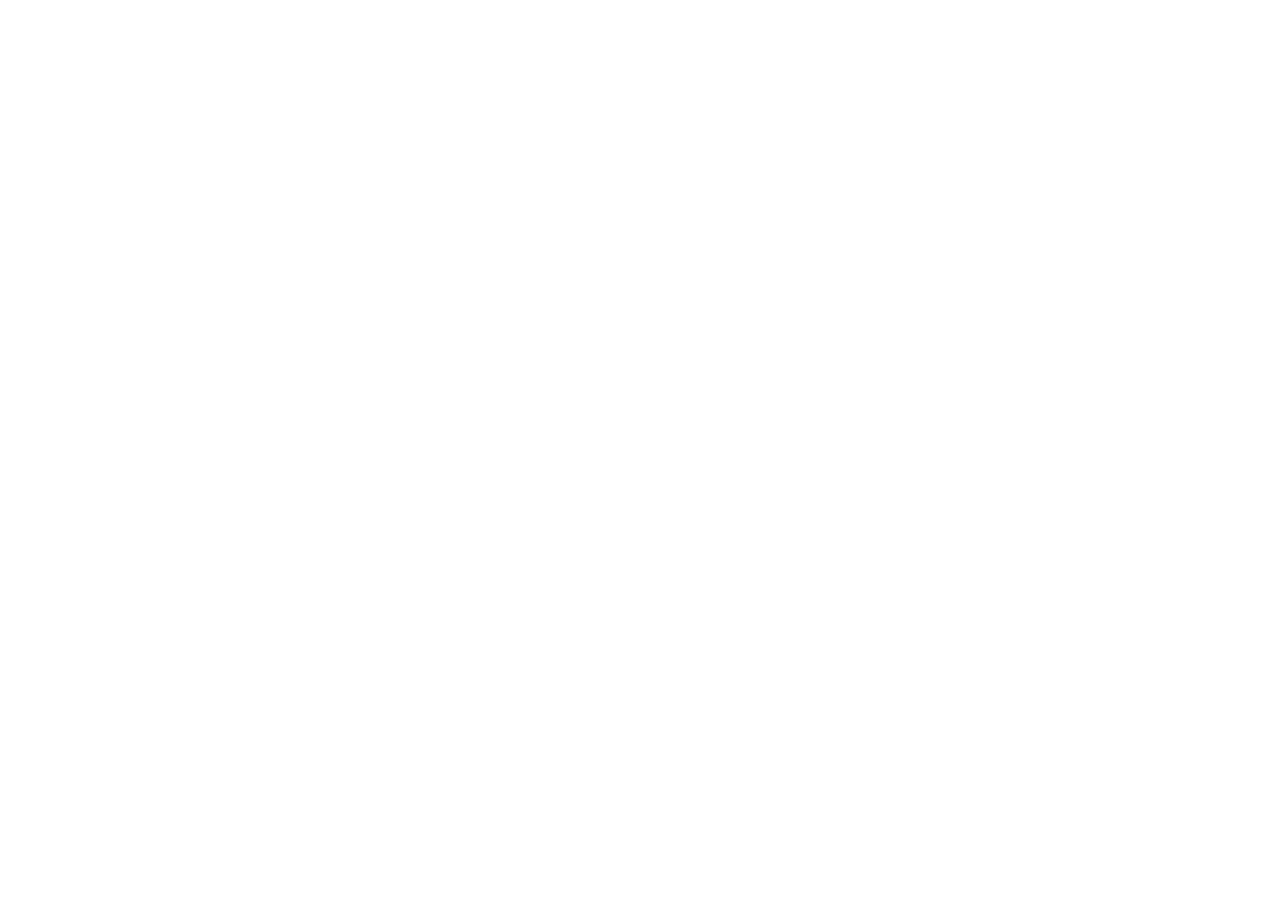
==== index.html @ 189cbc8e "image and fontawesome done" ====
<!DOCTYPE html>
<html lang="en">

<head>
    <meta charset="UTF-8">
    <meta http-equiv="X-UA-Compatible" content="IE=edge">
    <meta name="viewport" content="width=device-width, initial-scale=1.0">
    <title>Wrold Cup 2022</title>
    <link rel="shortcut icon" href="Images/football.png" type="image/x-icon">
    <link rel="stylesheet" href="style.css">
    <script src="https://kit.fontawesome.com/a957f541a7.js" crossorigin="anonymous"></script>

</head>

<body>
    <header>

    </header>

    <main>

    </main>
    <footer>

    </footer>
</body>

</html>
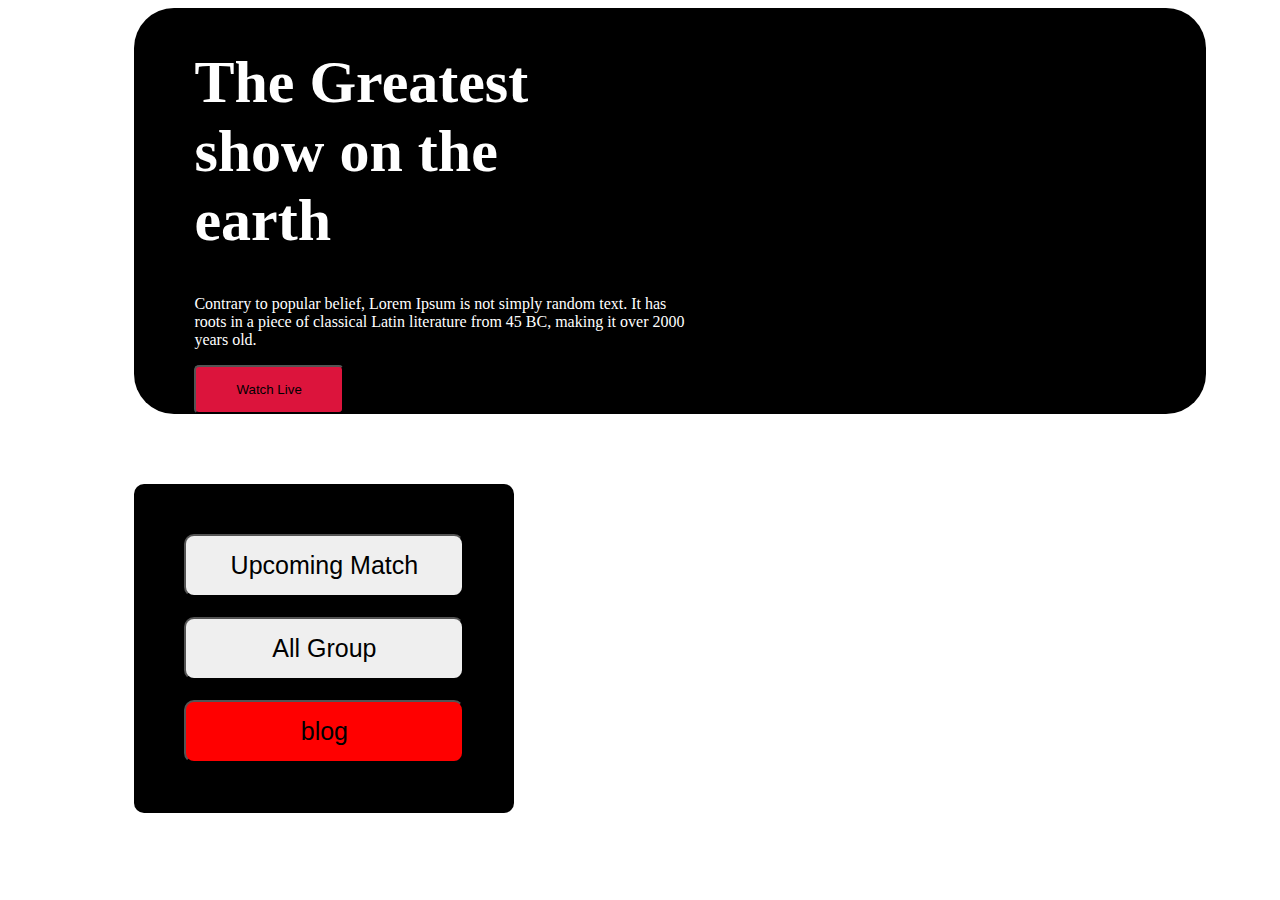
==== commit 102586ca: "left button add compileted" ====
--- a/index.html
+++ b/index.html
@@ -13,12 +13,27 @@
 </head>
 
 <body>
-    <header>
-
+    <header class="container">
+        <div class="half-width">
+            <h1 class="text-width">The Greatest <br>
+                show on the <br>
+                earth</h1>
+            <p>Contrary to popular belief, Lorem Ipsum is not simply
+                random text. It has roots in a piece of classical Latin literature
+                from 45 BC, making it over 2000 years old.</p>
+            <button class="button">Watch Live <i class="fa-solid fa-arrow-right"></i></button>
+        </div>
+        <div class="half-width">
+            <img src="images/Banner Image.png" alt="">
+        </div>
     </header>
 
     <main>
-
+        <div class="left-button">
+            <button class="button-left">Upcoming Match</button>
+            <button class="button-left">All Group</button>
+            <button class="button-left others">blog</button>
+        </div>
     </main>
     <footer>
 
--- a/style.css
+++ b/style.css
@@ -0,0 +1,51 @@
+.text-width {
+    font-size: 60px;
+}
+
+.container {
+    display: flex;
+    width: 80%;
+    background-color: black;
+    justify-content: space-around;
+    margin-left: 10%;
+    border-radius: 40px;
+    padding-left: 60px;
+    margin-bottom: 70px;
+}
+
+.half-width {
+    width: 50%;
+    color: white;
+}
+
+.half-width img {
+    width: 80%;
+}
+
+.button {
+    padding: 15px 40px;
+    background-color: crimson;
+    border-radius: 5px;
+}
+
+.left-button {
+    display: grid;
+    grid-template-rows: 1fr;
+    width: 300px;
+    background-color: black;
+    padding: 40px;
+    margin-left: 10%;
+    border-radius: 10px;
+}
+
+.button-left {
+    padding: 15px 30px;
+    margin: 10px;
+    border-radius: 10px;
+    font-size: 25px;
+
+}
+
+.others {
+    background-color: red;
+}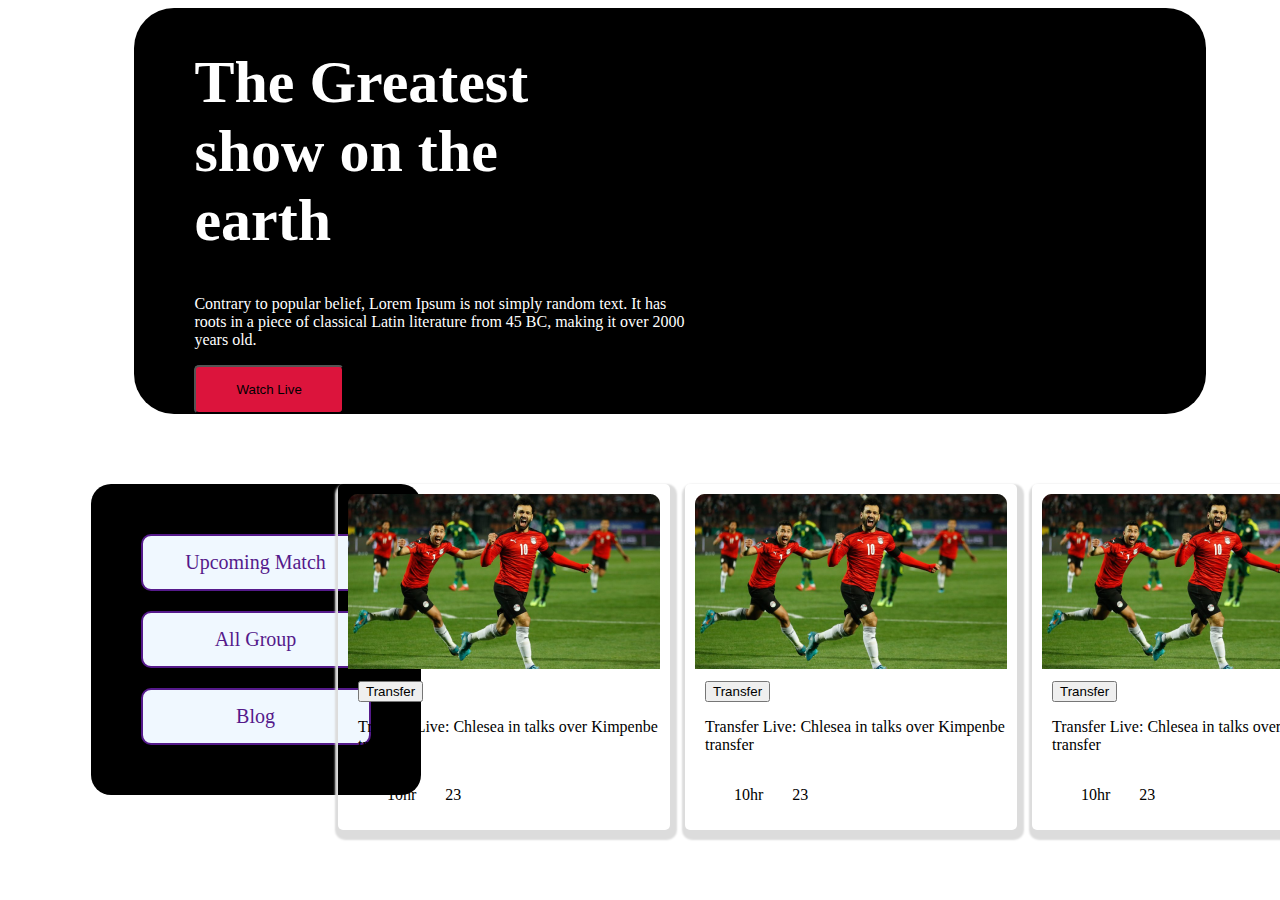
==== commit 0e34fc92: "continer-2 add and left blog part done" ====
--- a/index.html
+++ b/index.html
@@ -28,12 +28,79 @@
         </div>
     </header>
 
-    <main>
-        <div class="left-button">
-            <button class="button-left">Upcoming Match</button>
-            <button class="button-left">All Group</button>
-            <button class="button-left others">blog</button>
-        </div>
+    <main class="container-2">
+        <section class="half-width">
+            <div class="link">
+                <a class="btn" href="" target="_blank">Upcoming Match</a>
+
+                <a class="btn" href="" target="_blank">All Group</a>
+
+                <a class="btn" href="" target="_blank">Blog</a>
+            </div>
+        </section>
+
+        <section class="left-section">
+            <div class="match">
+                <div>
+                    <img src="Images/Blog Image.png" alt="">
+                </div>
+
+                <div class="blog">
+                    <button>Transfer</button>
+                    <p>Transfer Live: Chlesea in talks
+                        over Kimpenbe transfer</p>
+                    <div class="icon">
+                        <div class="time">
+                            <p><img src="images/Time Icon.png" alt="">10hr</p>
+                        </div>
+                        <div class="time">
+                            <p><img src="images/Chat Icon.png" alt="">23</p>
+                        </div>
+                    </div>
+                </div>
+            </div>
+            <div class="match">
+                <div>
+                    <img src="Images/Blog Image.png" alt="">
+                </div>
+
+                <div class="blog">
+                    <button>Transfer</button>
+                    <p>Transfer Live: Chlesea in talks
+                        over Kimpenbe transfer</p>
+                    <div class="icon">
+                        <div class="time">
+                            <p><img src="images/Time Icon.png" alt="">10hr</p>
+                        </div>
+                        <div class="time">
+                            <p><img src="images/Chat Icon.png" alt="">23</p>
+                        </div>
+                    </div>
+                </div>
+            </div>
+            <div class="match">
+                <div>
+                    <img src="Images/Blog Image.png" alt="">
+                </div>
+
+                <div class="blog">
+                    <button>Transfer</button>
+                    <p>Transfer Live: Chlesea in talks
+                        over Kimpenbe transfer</p>
+                    <div class="icon">
+                        <div class="time">
+                            <p><img src="images/Time Icon.png" alt="">10hr</p>
+                        </div>
+                        <div class="time">
+                            <p><img src="images/Chat Icon.png" alt="">23</p>
+                        </div>
+                    </div>
+                </div>
+            </div>
+
+
+        </section>
+
     </main>
     <footer>
 
--- a/style.css
+++ b/style.css
@@ -28,24 +28,62 @@
     border-radius: 5px;
 }
 
-.left-button {
+.container-2 {
+    display: flex;
+}
+
+.link {
     display: grid;
-    grid-template-rows: 1fr;
-    width: 300px;
     background-color: black;
     padding: 40px;
-    margin-left: 10%;
-    border-radius: 10px;
+    width: 250px;
+    border-radius: 20px;
+    margin-left: 25%;
 }
 
-.button-left {
-    padding: 15px 30px;
-    margin: 10px;
-    border-radius: 10px;
-    font-size: 25px;
-
+a {
+    text-decoration: none;
 }
 
-.others {
-    background-color: red;
+.btn {
+    border: 2px solid;
+    padding: 15px 30px;
+    background-color: aliceblue;
+    border-radius: 10px;
+    margin: 10px;
+    font-size: 20px;
+    text-align: center;
+}
+
+.left-section {
+    display: grid;
+    grid-gap: 15px;
+    grid-template-columns: repeat(3, 1fr);
+    float: left;
+    margin-right: 20px;
+}
+
+.match {
+    box-shadow: 2px 5px 2px 5px gainsboro;
+    padding: 10px;
+    border-radius: 5px;
+}
+
+.time img {
+    width: 15px;
+    margin-right: 9px;
+}
+
+.time {
+    margin-left: 20px;
+}
+
+.blog {
+    margin-top: 8px;
+    padding-left: 10px;
+}
+
+.icon {
+    display: flex;
+
 }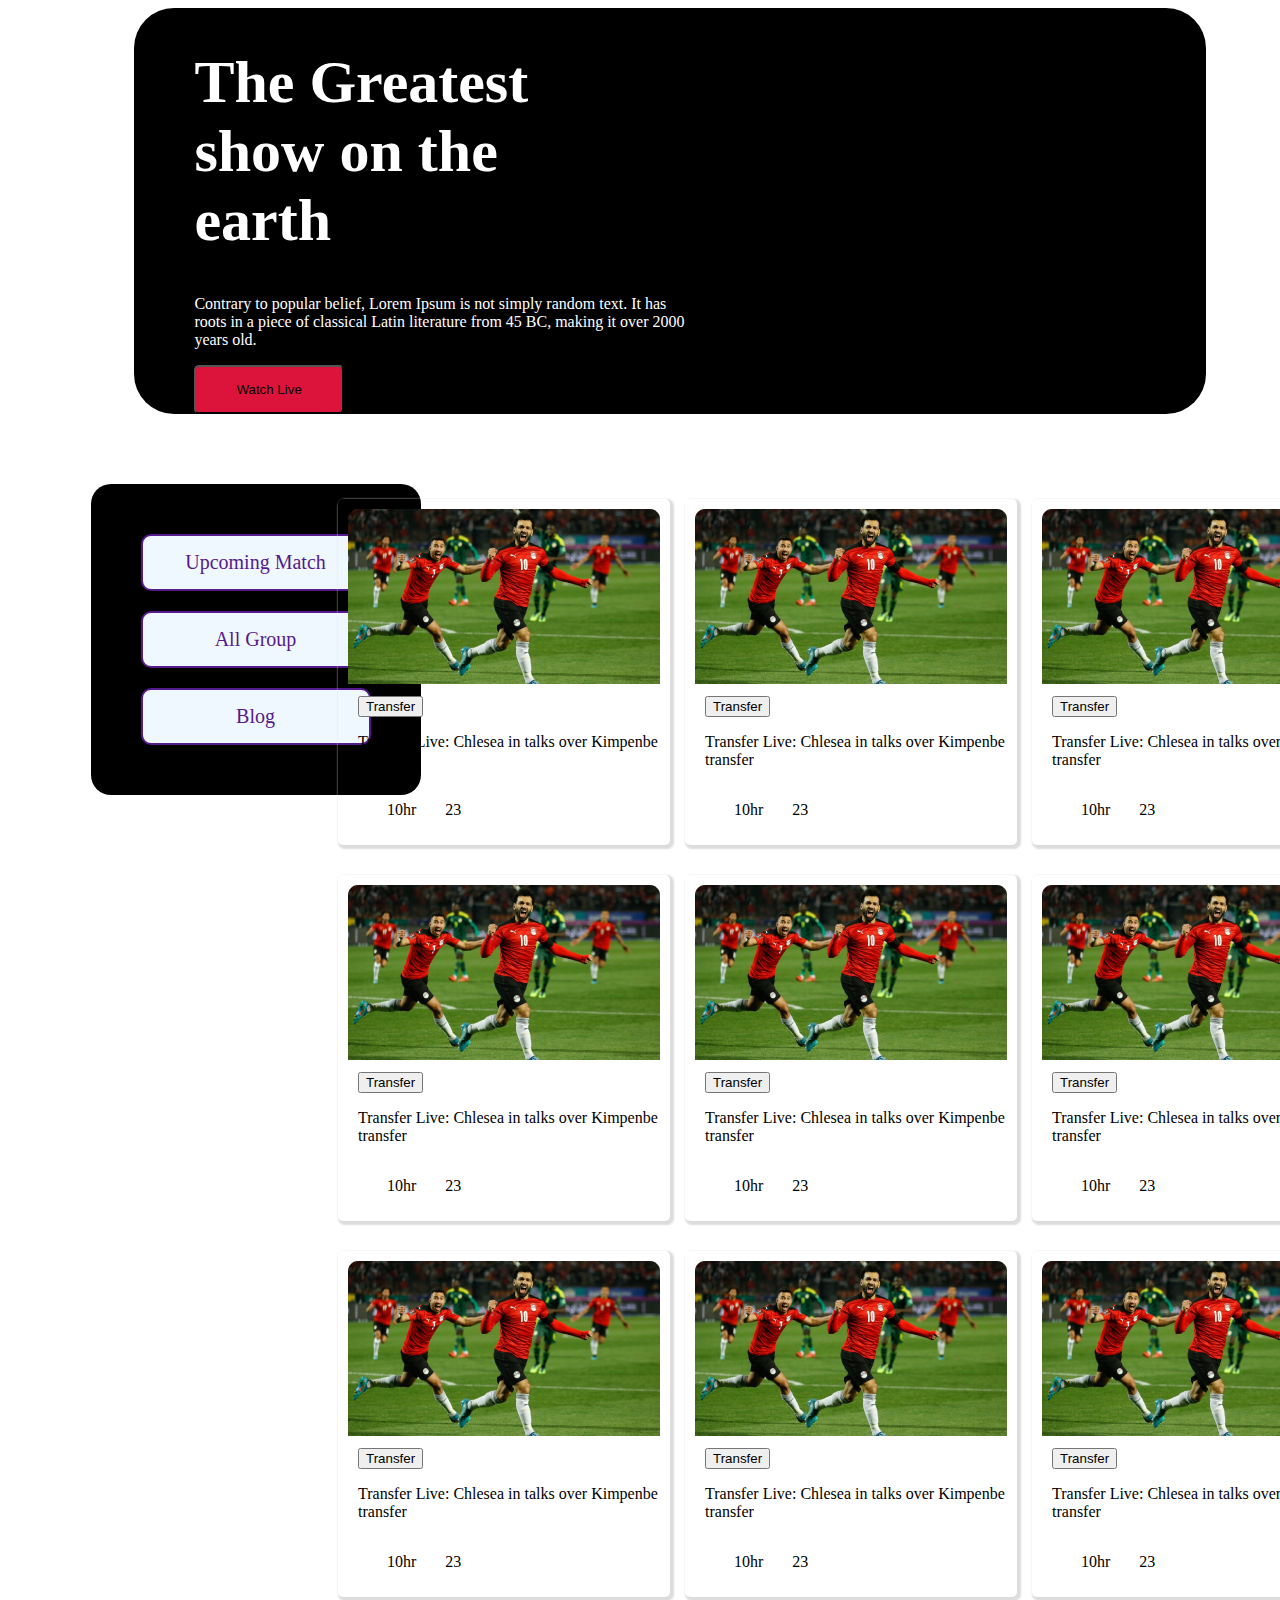
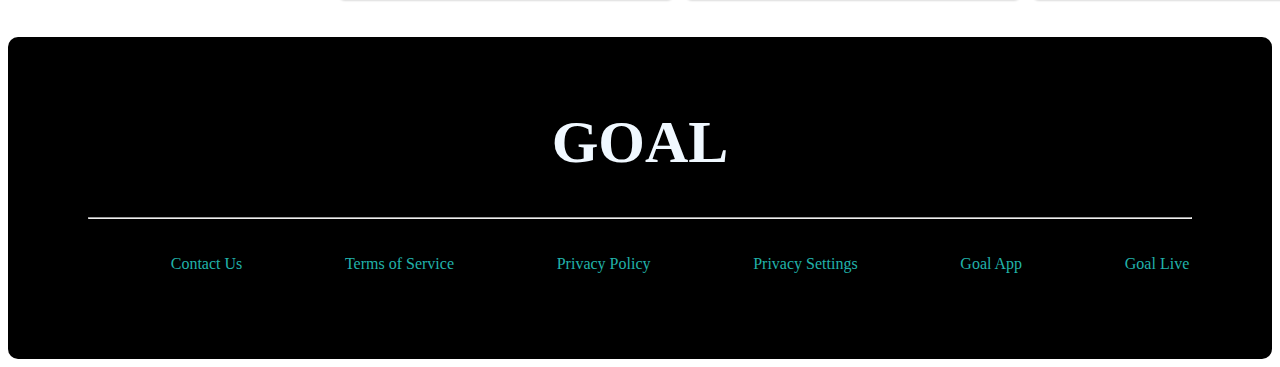
==== commit 16ddde9f: "foter done" ====
--- a/index.html
+++ b/index.html
@@ -97,13 +97,134 @@
                     </div>
                 </div>
             </div>
-
-
+            <div class="match">
+                <div>
+                    <img src="Images/Blog Image.png" alt="">
+                </div>
+
+                <div class="blog">
+                    <button>Transfer</button>
+                    <p>Transfer Live: Chlesea in talks
+                        over Kimpenbe transfer</p>
+                    <div class="icon">
+                        <div class="time">
+                            <p><img src="images/Time Icon.png" alt="">10hr</p>
+                        </div>
+                        <div class="time">
+                            <p><img src="images/Chat Icon.png" alt="">23</p>
+                        </div>
+                    </div>
+                </div>
+            </div>
+            <div class="match">
+                <div>
+                    <img src="Images/Blog Image.png" alt="">
+                </div>
+
+                <div class="blog">
+                    <button>Transfer</button>
+                    <p>Transfer Live: Chlesea in talks
+                        over Kimpenbe transfer</p>
+                    <div class="icon">
+                        <div class="time">
+                            <p><img src="images/Time Icon.png" alt="">10hr</p>
+                        </div>
+                        <div class="time">
+                            <p><img src="images/Chat Icon.png" alt="">23</p>
+                        </div>
+                    </div>
+                </div>
+            </div>
+            <div class="match">
+                <div>
+                    <img src="Images/Blog Image.png" alt="">
+                </div>
+
+                <div class="blog">
+                    <button>Transfer</button>
+                    <p>Transfer Live: Chlesea in talks
+                        over Kimpenbe transfer</p>
+                    <div class="icon">
+                        <div class="time">
+                            <p><img src="images/Time Icon.png" alt="">10hr</p>
+                        </div>
+                        <div class="time">
+                            <p><img src="images/Chat Icon.png" alt="">23</p>
+                        </div>
+                    </div>
+                </div>
+            </div>
+            <div class="match">
+                <div>
+                    <img src="Images/Blog Image.png" alt="">
+                </div>
+
+                <div class="blog">
+                    <button>Transfer</button>
+                    <p>Transfer Live: Chlesea in talks
+                        over Kimpenbe transfer</p>
+                    <div class="icon">
+                        <div class="time">
+                            <p><img src="images/Time Icon.png" alt="">10hr</p>
+                        </div>
+                        <div class="time">
+                            <p><img src="images/Chat Icon.png" alt="">23</p>
+                        </div>
+                    </div>
+                </div>
+            </div>
+            <div class="match">
+                <div>
+                    <img src="Images/Blog Image.png" alt="">
+                </div>
+
+                <div class="blog">
+                    <button>Transfer</button>
+                    <p>Transfer Live: Chlesea in talks
+                        over Kimpenbe transfer</p>
+                    <div class="icon">
+                        <div class="time">
+                            <p><img src="images/Time Icon.png" alt="">10hr</p>
+                        </div>
+                        <div class="time">
+                            <p><img src="images/Chat Icon.png" alt="">23</p>
+                        </div>
+                    </div>
+                </div>
+            </div>
+            <div class="match">
+                <div>
+                    <img src="Images/Blog Image.png" alt="">
+                </div>
+
+                <div class="blog">
+                    <button>Transfer</button>
+                    <p>Transfer Live: Chlesea in talks
+                        over Kimpenbe transfer</p>
+                    <div class="icon">
+                        <div class="time">
+                            <p><img src="images/Time Icon.png" alt="">10hr</p>
+                        </div>
+                        <div class="time">
+                            <p><img src="images/Chat Icon.png" alt="">23</p>
+                        </div>
+                    </div>
+                </div>
+            </div>
         </section>
 
     </main>
     <footer>
-
+        <h1 class="goal">GOAL</h1>
+        <hr>
+        <ul>
+            <ol>Contact Us </ol>
+            <ol>Terms of Service </ol>
+            <ol>Privacy Policy </ol>
+            <ol>Privacy Settings </ol>
+            <ol>Goal App</ol>
+            <ol>Goal Live </ol>
+        </ul>
     </footer>
 </body>
 
--- a/style.css
+++ b/style.css
@@ -64,7 +64,7 @@
 }
 
 .match {
-    box-shadow: 2px 5px 2px 5px gainsboro;
+    box-shadow: 2px 2px 2px 2px gainsboro;
     padding: 10px;
     border-radius: 5px;
 }
@@ -86,4 +86,38 @@
 .icon {
     display: flex;
 
+}
+
+.match {
+    margin-top: 15px;
+}
+
+footer {
+    margin-top: 40px;
+    text-align: center;
+    background-color: black;
+    color: aliceblue;
+    border-radius: 10px;
+    padding: 10px 20px;
+}
+
+.goal {
+    padding-top: 20px;
+    color: aliceblue;
+    text-align: center;
+    font-size: 60px;
+}
+
+hr {
+    width: 90%;
+    background-color: grey;
+
+}
+
+ul {
+    padding-top: 20px;
+    display: flex;
+    justify-content: space-evenly;
+    color: lightseagreen;
+    padding-bottom: 60px;
 }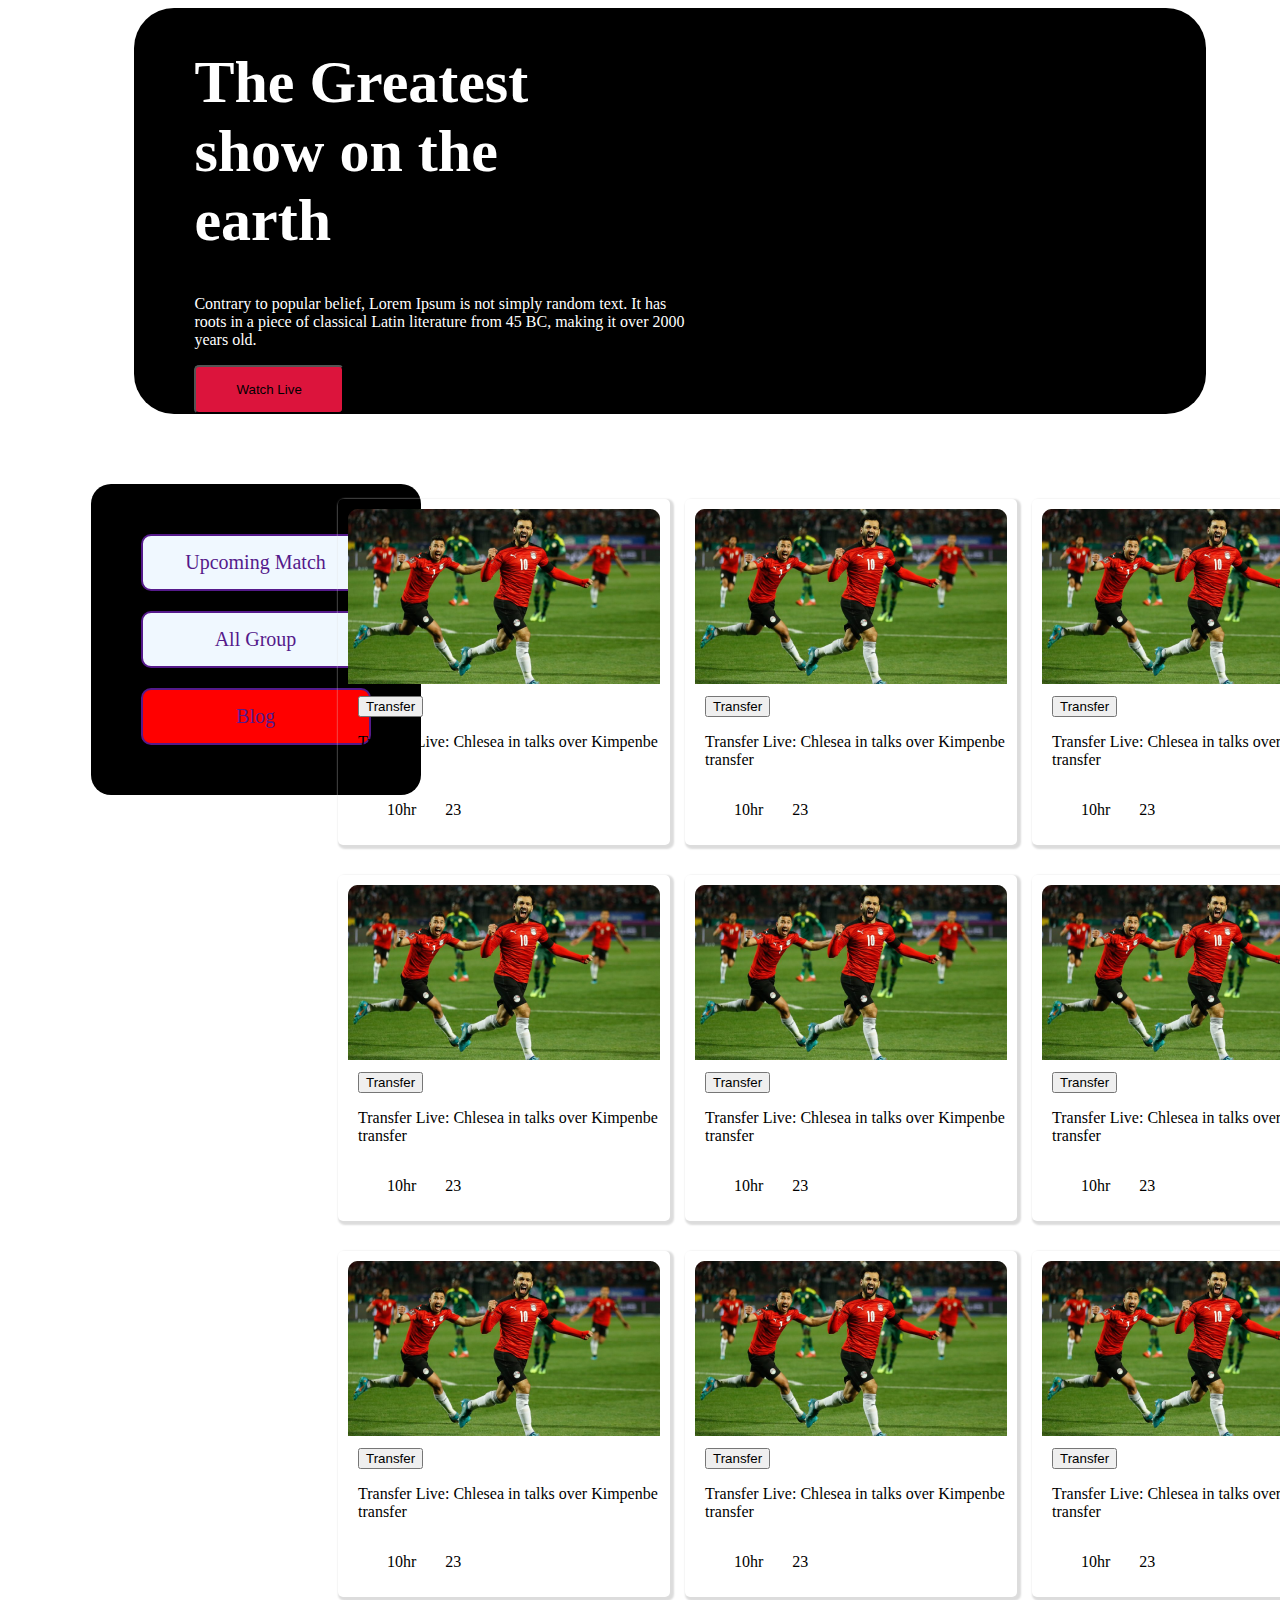
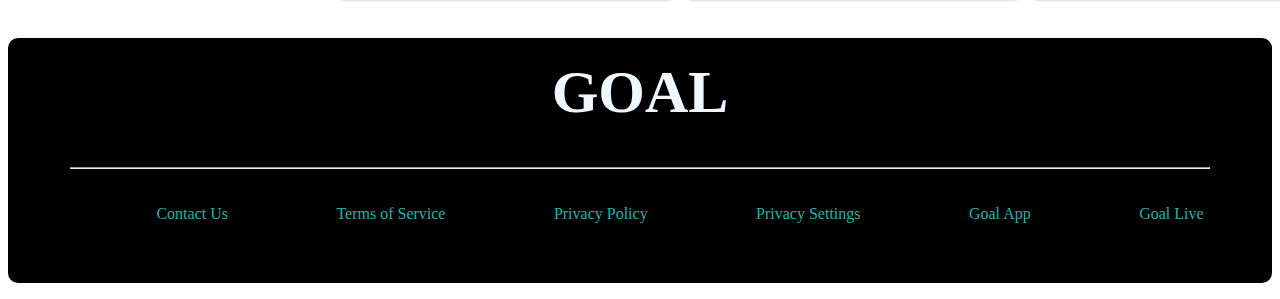
==== commit 7844754e: "responvive done" ====
--- a/index.html
+++ b/index.html
@@ -35,7 +35,7 @@
 
                 <a class="btn" href="" target="_blank">All Group</a>
 
-                <a class="btn" href="" target="_blank">Blog</a>
+                <a class="btn others" href="" target="_blank">Blog</a>
             </div>
         </section>
 
--- a/style.css
+++ b/style.css
@@ -55,6 +55,10 @@
     text-align: center;
 }
 
+.others {
+    background-color: red;
+}
+
 .left-section {
     display: grid;
     grid-gap: 15px;
@@ -93,12 +97,10 @@
 }
 
 footer {
-    margin-top: 40px;
-    text-align: center;
+    margin: 0;
     background-color: black;
     color: aliceblue;
     border-radius: 10px;
-    padding: 10px 20px;
 }
 
 .goal {
@@ -108,7 +110,7 @@
     font-size: 60px;
 }
 
-hr {
+footer hr {
     width: 90%;
     background-color: grey;
 
@@ -120,4 +122,59 @@
     justify-content: space-evenly;
     color: lightseagreen;
     padding-bottom: 60px;
+}
+
+/*-------- mobile screen------ */
+
+@media only screen and (max-width:688px) {
+    .container {
+        display: grid;
+        width: 100%;
+        margin: 5%;
+        grid-template-rows: 1fr;
+    }
+
+    .half-width {
+        width: 80%;
+    }
+
+    .container-2 {
+        display: grid;
+        margin-left: 10px;
+    }
+
+    .match img {
+        width: 90%;
+        margin: 5%;
+    }
+
+    .link {
+        display: grid;
+        justify-content: space-evenly;
+        background-color: white;
+    }
+
+    .left-section {
+        margin-top: 50px;
+        display: grid;
+        grid-template-columns: repeat(1, 1fr);
+        justify-content: space-evenly;
+        margin: 10%;
+    }
+
+    footer {
+        width: 100%;
+        margin: 10%;
+    }
+
+    ul {
+        display: grid;
+        grid-template-columns: repeat(1, 1fr);
+        font-size: 30px;
+    }
+
+    ol {
+        margin: 20px;
+
+    }
 }